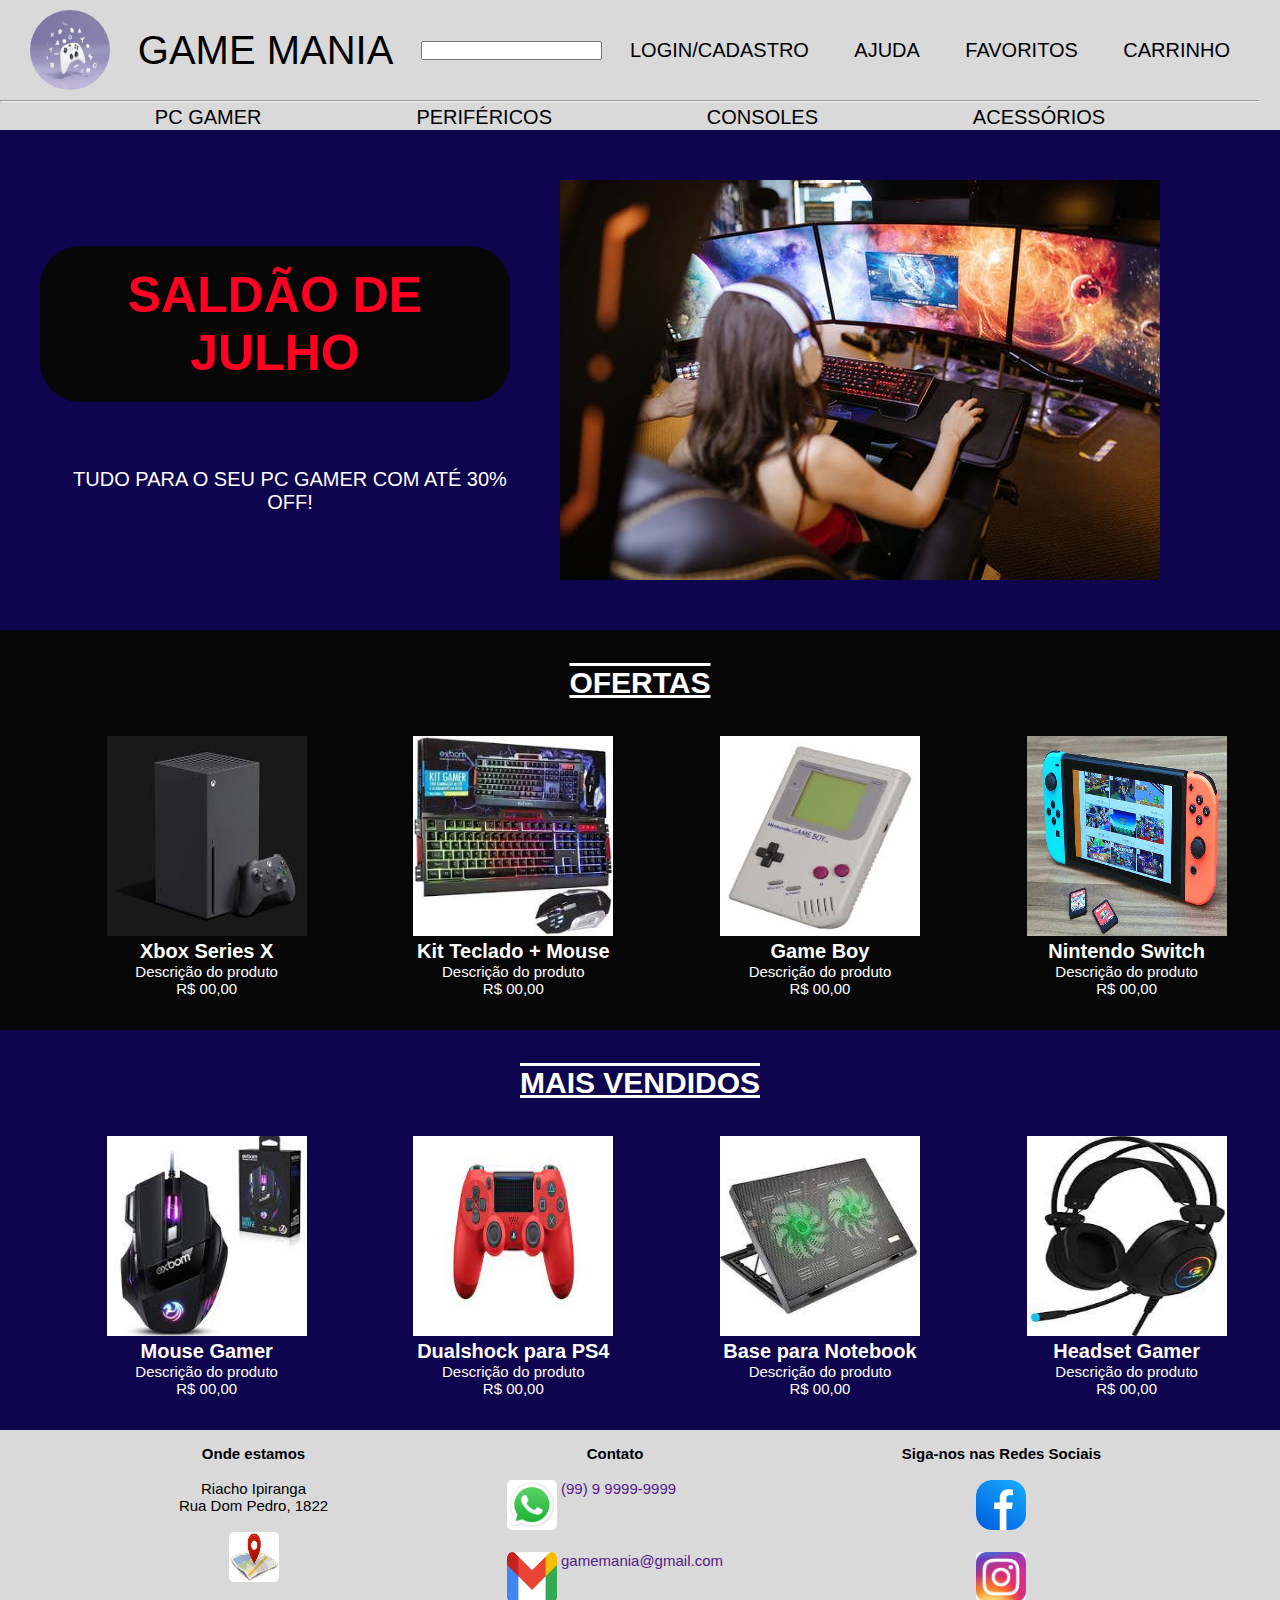
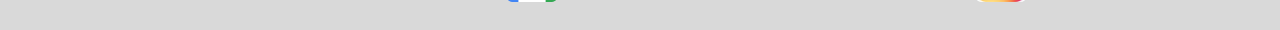
==== index.html @ 3a5f8125 "#01 - upload p/ github" ====
<!DOCTYPE html>
<html lang="pt-br">
<head>
    <title>Game Mania</title>
    <meta name="author" content="Ângelo Vinícius B Tavares (Turma Full-stack 13)">
    <meta charset="UTF-8">
    <meta name="description" content="atividade online 1 (SA2) - UC 9">
    <meta name="viewport" content="width=device-width, initial-scale=1">
    <link href="css/style.css" rel="stylesheet">
</head>
<body>
    <header>
        <div class="container-grid cabecalho">
            <div class="circle">
                <img src="img/logo-game-mania.jpg" alt="Logo Game Mania">
            </div>
            <div class="nome-site">
                <a href="index.html"><p>Game Mania</p></a>
            </div>
                <input type="text" id="name">
            <nav class="menu">
                    <a href="login.html">login/cadastro</a>
                    <a href="#">ajuda</a>
                    <a href="">favoritos</a>
                    <a href="">carrinho</a>
            </nav>
        </div>
        <hr style="width: 100%; background-color: black;">
        <div class="menu-navbar">
            <nav class="navbar">
                <a href="">pc gamer</a>
                <a href="">periféricos</a>
                <a href="">consoles</a>
                <a href="">acessórios</a>
            </nav>
        </div>
    </header>
    <main>
        <section class="banner">
            <div class="container-grid posicionamento-banner">
                <div class="conteudo-banner">
                    <a href="#"><h1>SALDÃO DE JULHO</h1></a>
                    <p>Tudo para o seu PC gamer com até 30% OFF!</p>
                </div>
                <img src="img/pexels-photo.jpeg" alt="Foto do banner">
            </div>
        </section>
        <section class="ofertas">
            <br>
            <br>
            <h2>ofertas</h2>
            <br>
            <br>
            <div class="produtos-ofertas">
                <br>
                <div class="card">
                    <img src="img/xbox.jpg" alt="xbox series x">
                    <h3>Xbox Series X</h3>
                        <p>Descrição do produto</p>
                        <p>R$ 00,00</p>
                        <a href="#"></a>
                </div>
                <br>
                <div class="card">
                    <img src="img/teclado.jpg" alt="teclado e mouse">
                    <h3>Kit Teclado + Mouse</h3>
                        <p>Descrição do produto</p>
                        <p>R$ 00,00</p>
                        <a href="#"></a>
                </div>
                <br>
                <div class="card">
                    <img src="img/game-boy.jpg" alt="game boy">
                    <h3>Game Boy</h3>
                        <p>Descrição do produto</p>
                        <p>R$ 00,00</p>
                        <a href="#"></a>
                </div>
                <br>
                <div class="card">
                    <img src="img/nintendo-switch.jpg" alt="nintendo switch">
                    <h3>Nintendo Switch</h3>
                        <p>Descrição do produto</p>
                        <p>R$ 00,00</p>
                        <a href="#"></a>
                </div>
            </div>
        </section>
        <section class="mais-vendidos">
            <br>
            <br>
            <h2>mais vendidos</h2>
            <br>
            <br>
            <div class="produtos-mais-vendidos">
                <br>
                <div class="card">
                    <img src="img/mouse.jpg" alt="mouse">
                    <h3>Mouse Gamer</h3>
                        <p>Descrição do produto</p>
                        <p>R$ 00,00</p>
                        <a href="#"></a>
                </div>
                <br>
                <div class="card">
                    <img src="img/joystick.jpg" alt="controle de ps4">
                    <h3>Dualshock para PS4</h3>
                        <p>Descrição do produto</p>
                        <p>R$ 00,00</p>
                        <a href="#"></a>
                </div>
                <br>
                <div class="card">
                    <img src="img/base-cooler.jpg" alt="base cooler para notebook">
                    <h3>Base para Notebook</h3>
                        <p>Descrição do produto</p>
                        <p>R$ 00,00</p>
                        <a href="#"></a>
                </div>
                <br>
                <div class="card">
                    <img src="img/headset.jpg" alt="headset">
                    <h3>Headset Gamer</h3>
                        <p>Descrição do produto</p>
                        <p>R$ 00,00</p>
                        <a href="#"></a>
                </div>
            </div>
        </section>
    </main>
    <footer>
        <div class="secao-rodape">
            <h3>Onde estamos</h3>
            <br>
                <p>
                    Riacho Ipiranga
                    <br>
                    Rua Dom Pedro, 1822
                </p>
                <br>
                <center><img src="img/maps.jpg" alt="endereço no google maps"></center>
        </div>
        <div class="secao-rodape">
            <h3>Contato</h3>
            <br>
                <div class="secao-contato">
                    <img src="img/logo-whatsapp.jpg" alt="logo do whatsapp">
                    <a href=""><p>(99) 9 9999-9999</p></a>
                <br>
                <br>
                    <img src="img/logo-gmail2.png" alt="logo do gmail">
                    <a href=""><p>gamemania@gmail.com</p></a>
                </div>
        </div>
        <div class="secao-rodape">
            <h3>Siga-nos nas Redes Sociais</h3>
            <br>
            <center>
                <img src="img/logo-facebook.png" alt="logo do facebook">
                <br><br>
                <img src="img/logo-instagram.jpg" alt="logo do instagram">
            </center>
        </div>
    </footer>
</body>
</html>
---- css/style.css ----
*{
    margin: 0;
    padding: 0;
    box-sizing: border-box;
}

header{
    background-color: #d9d9d9;
    height: 130px;
    align-items: center;
    padding-right: 20px;
}

.container-grid{
    width: 1200px;
    margin: 0 auto;
}

.cabecalho{
    display: flex;
    justify-content: space-between;
    height: 100px;
    align-items: center;
}

.cabecalho p{
    color: black;
    text-decoration: none;
    text-transform: uppercase;
    font-family: 'Roboto', sans-serif;
    font-size: 25px;
}

.nome-site p{
    font-size: 40px;
    font-family: 'Trebuchet MS', sans-serif;
}

.circle{
    border-radius: 100%;
    width: 80px;
    height: 80px;
    overflow: hidden;
    position: relative;
}

.circle img{
    position: absolute;
    bottom:0;
    height:80px;
    width:85px;
}

.menu{
    justify-content: space-between;
    display: flex;
    width: 600px;
}

.menu a{
    color: black;
    text-decoration: none;
    text-transform: uppercase;
    font-family: 'Roboto', sans-serif;
}

.navbar{
    justify-content: space-evenly;
    align-items: center;
    display: flex;
    height: 30px;
}

.menu-navbar a{
    color: black;
    text-decoration: none;
    text-transform: uppercase;
    font-family: 'Roboto', sans-serif;
}

.banner{
    height: 500px;
    background-repeat: no-repeat;    
    background-position: center;
    background-color: #0f044e;
    background-size: cover;
}

.conteudo-banner{
    height: 400px;
    width: 500;
    display: flex;
    flex-direction: column;
    justify-content: space-evenly;
    align-items: center;
    padding-right: 50px;
    
}

.conteudo-banner a{
    color: white;
    font-family: 'Titillium Web', sans-serif;
    font-size: 25px;
    background-color: #080708;
    color: #FF0022;
    padding: 20px;
    border-radius: 40px;
}

.conteudo-banner p{
    color: white;
    font-family: 'Roboto', sans-serif;
    font-size: 20px;
    justify-content: center;
    padding-left: 30px;
    text-transform: uppercase;
}

.posicionamento-banner{
    display: flex;
    justify-content: flex-end;
    align-items: center;
    height: 100%;
    padding-right: 80px;
}

main h2{
    text-transform: uppercase;
    font-size: 30px;
    font-family: 'Titillium Web', sans-serif;
    text-align: center;
    text-decoration: overline underline;
}

main h3, p, a{
    text-decoration: none;
    font-family: 'Roboto', sans-serif;
    font-size: 20px;
    text-align: center;
}

.titulos{
    align-items: center;
}

.ofertas{
    height: 400px;
    background-color: #080708;
    color: white;
}

.ofertas img{
    height: 200px;
    width: 200px;
}

.produtos-ofertas{
    display: flex;
    justify-content: space-evenly;
}

.card{
    flex-direction: column;
}

.mais-vendidos{
    height: 400px;
    background-color: #0f044e;
    color: white;
}

.mais-vendidos img{
    height: 200px;
    width: 200px;
}

.produtos-mais-vendidos{
    display: flex;
    justify-content: space-evenly;
}

footer{
    height: 200px;
    background-color: #d9d9d9;
    display: flex;
    justify-content: space-evenly;
    padding-top: 15px;
}

footer h3, p{
    text-decoration: none;
    font-family: 'Roboto', sans-serif;
    font-size: 15px;
    text-align: center;
}

footer img{
    border-radius: 5px;
    width: 50px;
    height:50px;
}

.secao-rodape{
    flex-direction: column;
}

.secao-contato p, a{
    display: inline-block;
    vertical-align: top;
}
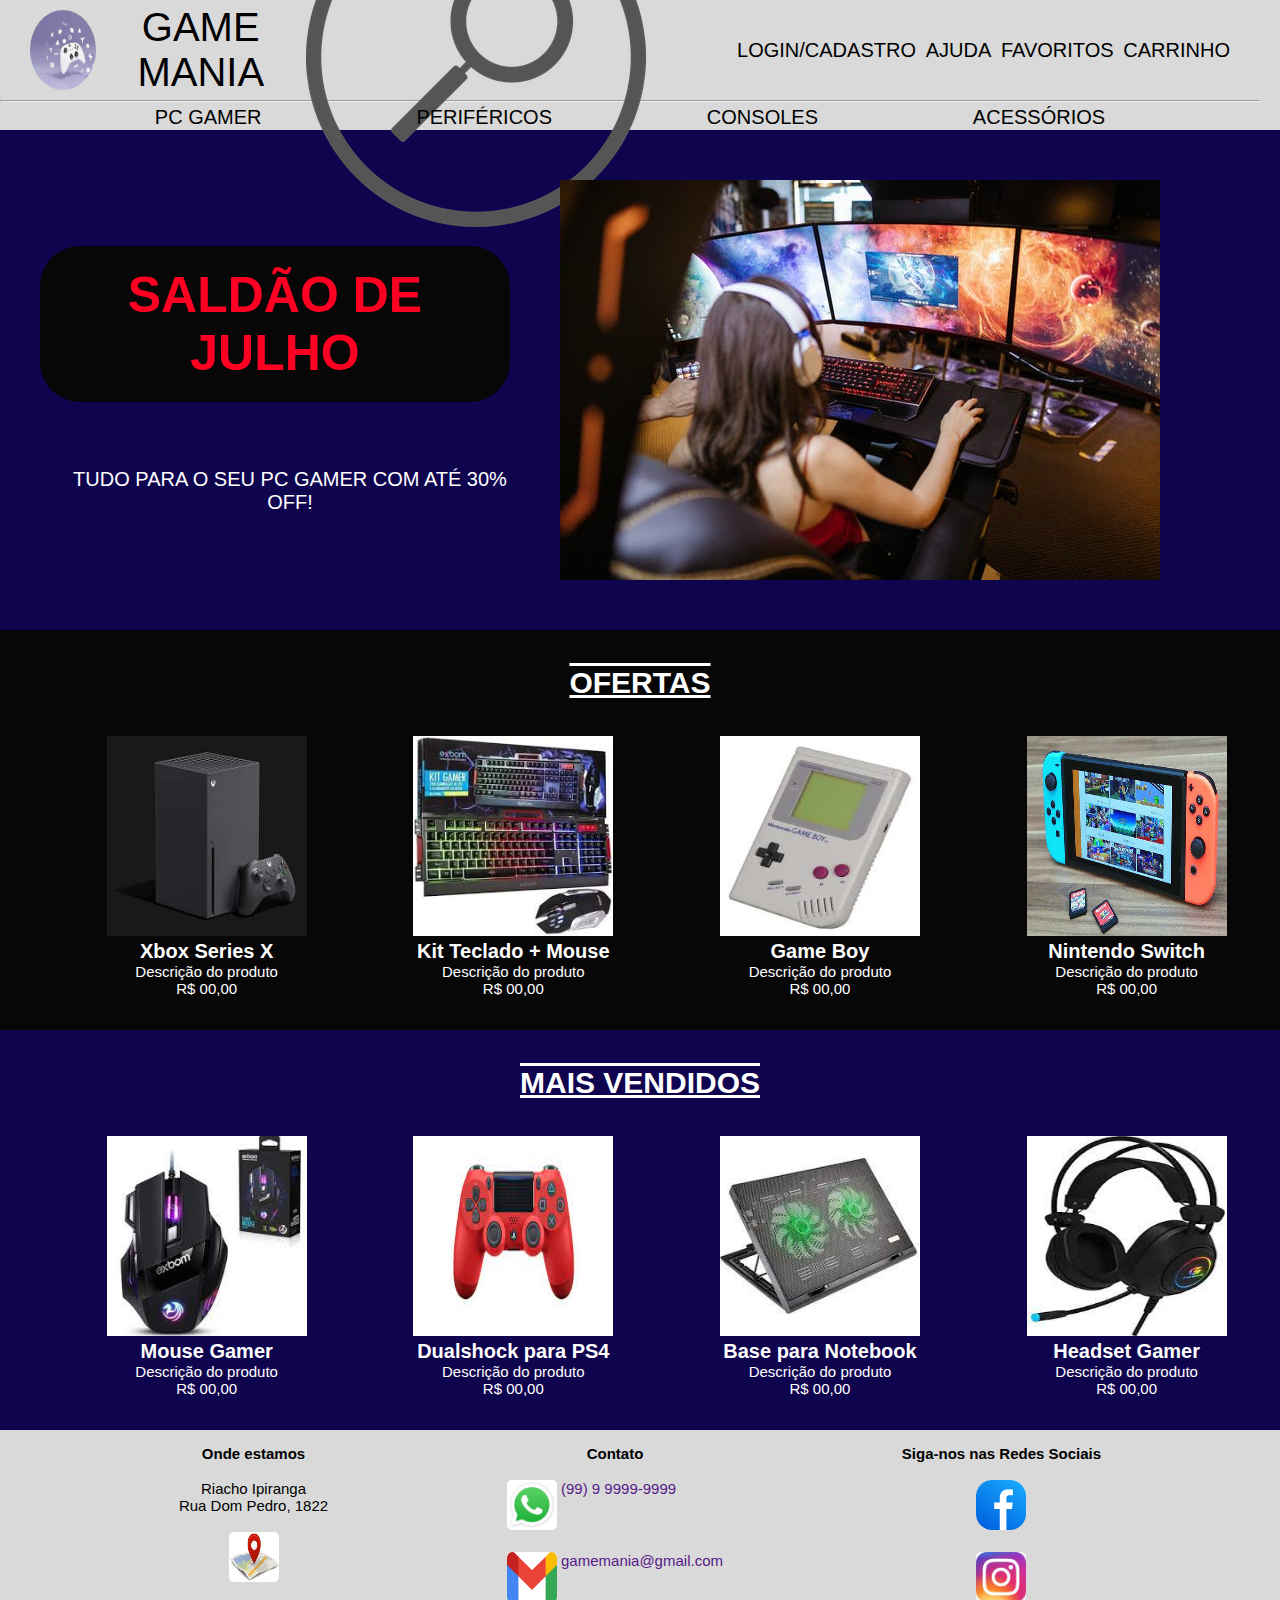
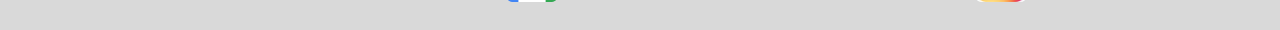
==== commit bee9de7b: "#06 - atualização na index" ====
--- a/index.html
+++ b/index.html
@@ -17,7 +17,10 @@
             <div class="nome-site">
                 <a href="index.html"><p>Game Mania</p></a>
             </div>
+            <div class="barra-pesquisa">
                 <input type="text" id="name">
+                <a type="button" href="#"><img src="img/lupa.jpg" alt="lupa-pesquisa"></a>
+            </div>
             <nav class="menu">
                     <a href="login.html">login/cadastro</a>
                     <a href="#">ajuda</a>
@@ -163,4 +166,4 @@
         </div>
     </footer>
 </body>
-</html>+</html>
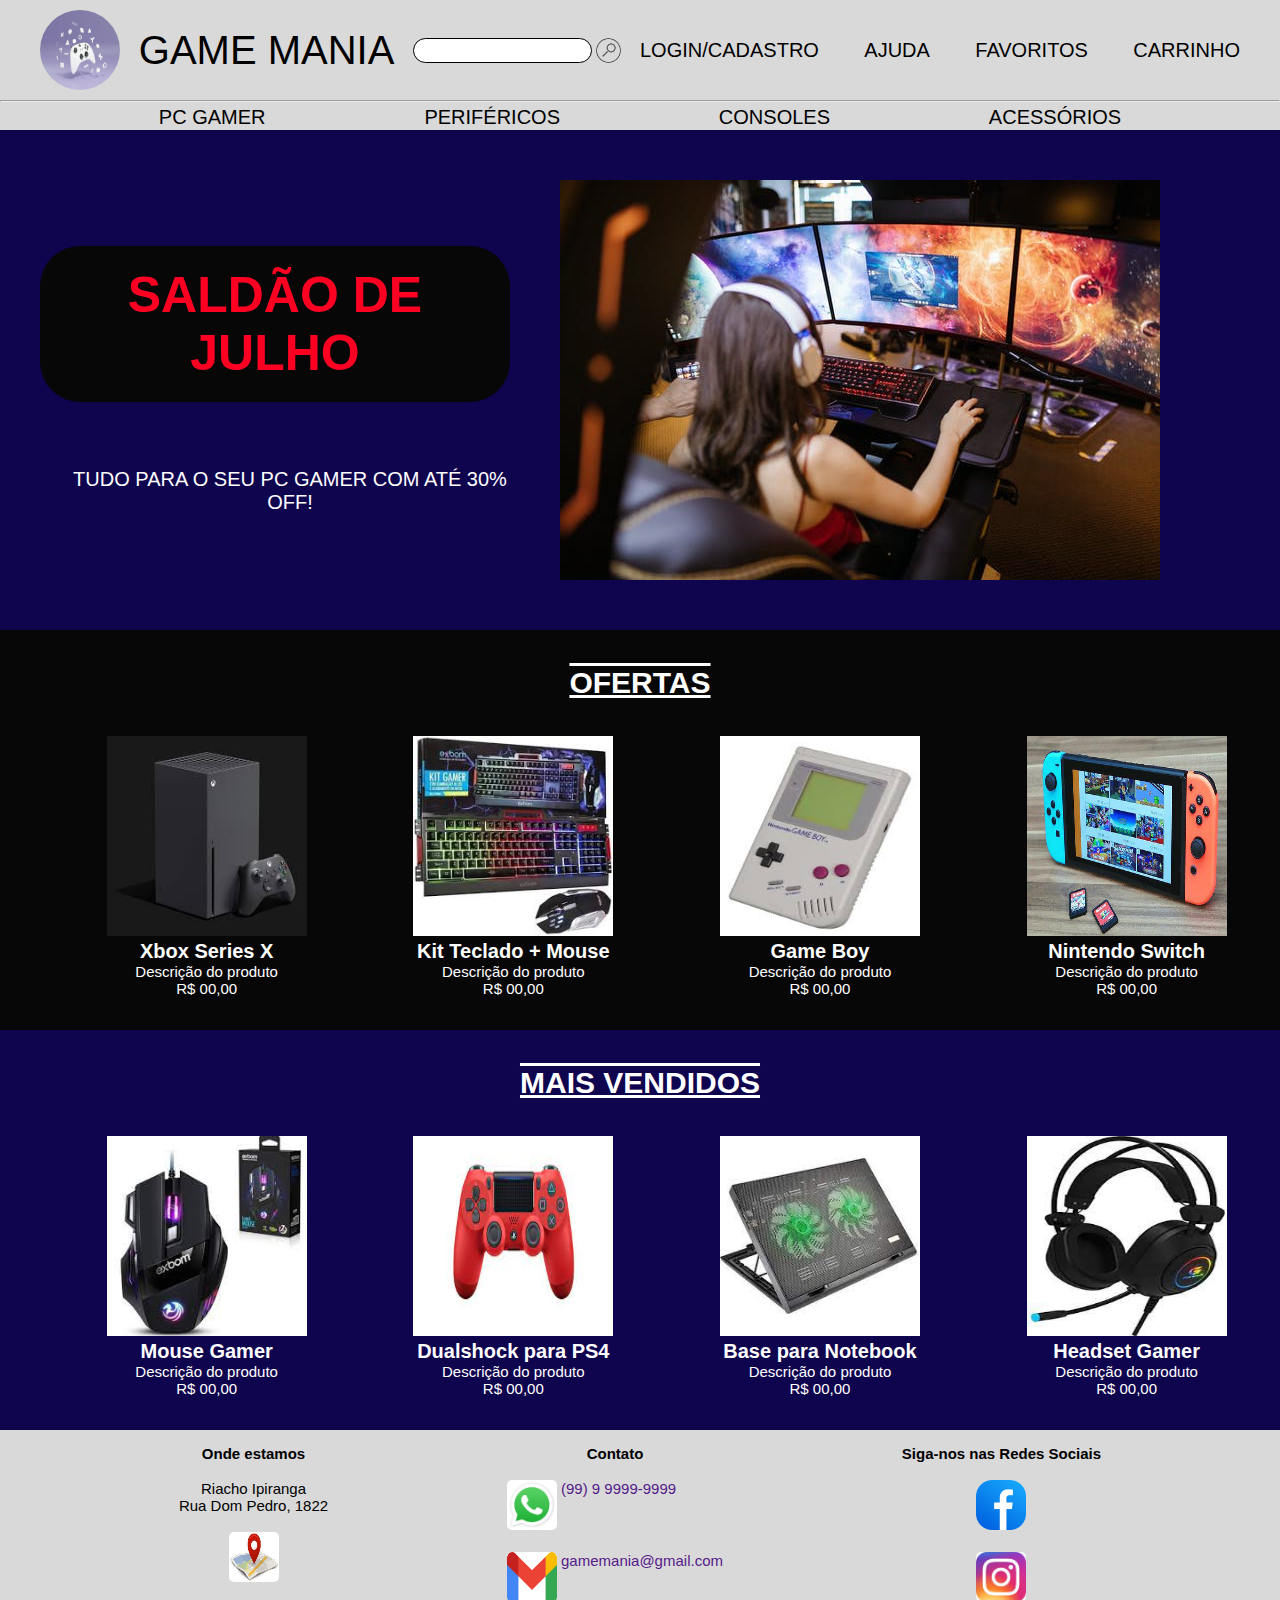
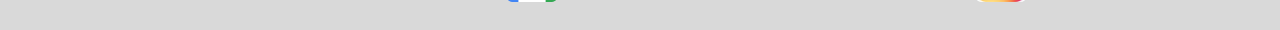
==== commit 66d4fba8: "#07 - atualização na index" ====
--- a/index.html
+++ b/index.html
@@ -4,7 +4,7 @@
     <title>Game Mania</title>
     <meta name="author" content="Ângelo Vinícius B Tavares (Turma Full-stack 13)">
     <meta charset="UTF-8">
-    <meta name="description" content="atividade online 1 (SA2) - UC 9">
+    <meta name="description" content="atividade online 2 (SA2) - UC 9">
     <meta name="viewport" content="width=device-width, initial-scale=1">
     <link href="css/style.css" rel="stylesheet">
 </head>
--- a/css/style.css
+++ b/css/style.css
@@ -8,7 +8,24 @@
     background-color: #d9d9d9;
     height: 130px;
     align-items: center;
-    padding-right: 20px;
+}
+
+header input{
+    border-radius: 30px;
+    border: 1px solid black;
+    height: 25px;
+}
+
+.barra-pesquisa img{
+    height: 25px;
+    width: 25x;
+    border-radius: 25px;
+}
+
+.barra-pesquisa{
+    padding-top: 5px;
+    align-items: center;
+    justify-content: space-between;
 }
 
 .container-grid{
@@ -207,4 +224,4 @@
 .secao-contato p, a{
     display: inline-block;
     vertical-align: top;
-}+}
